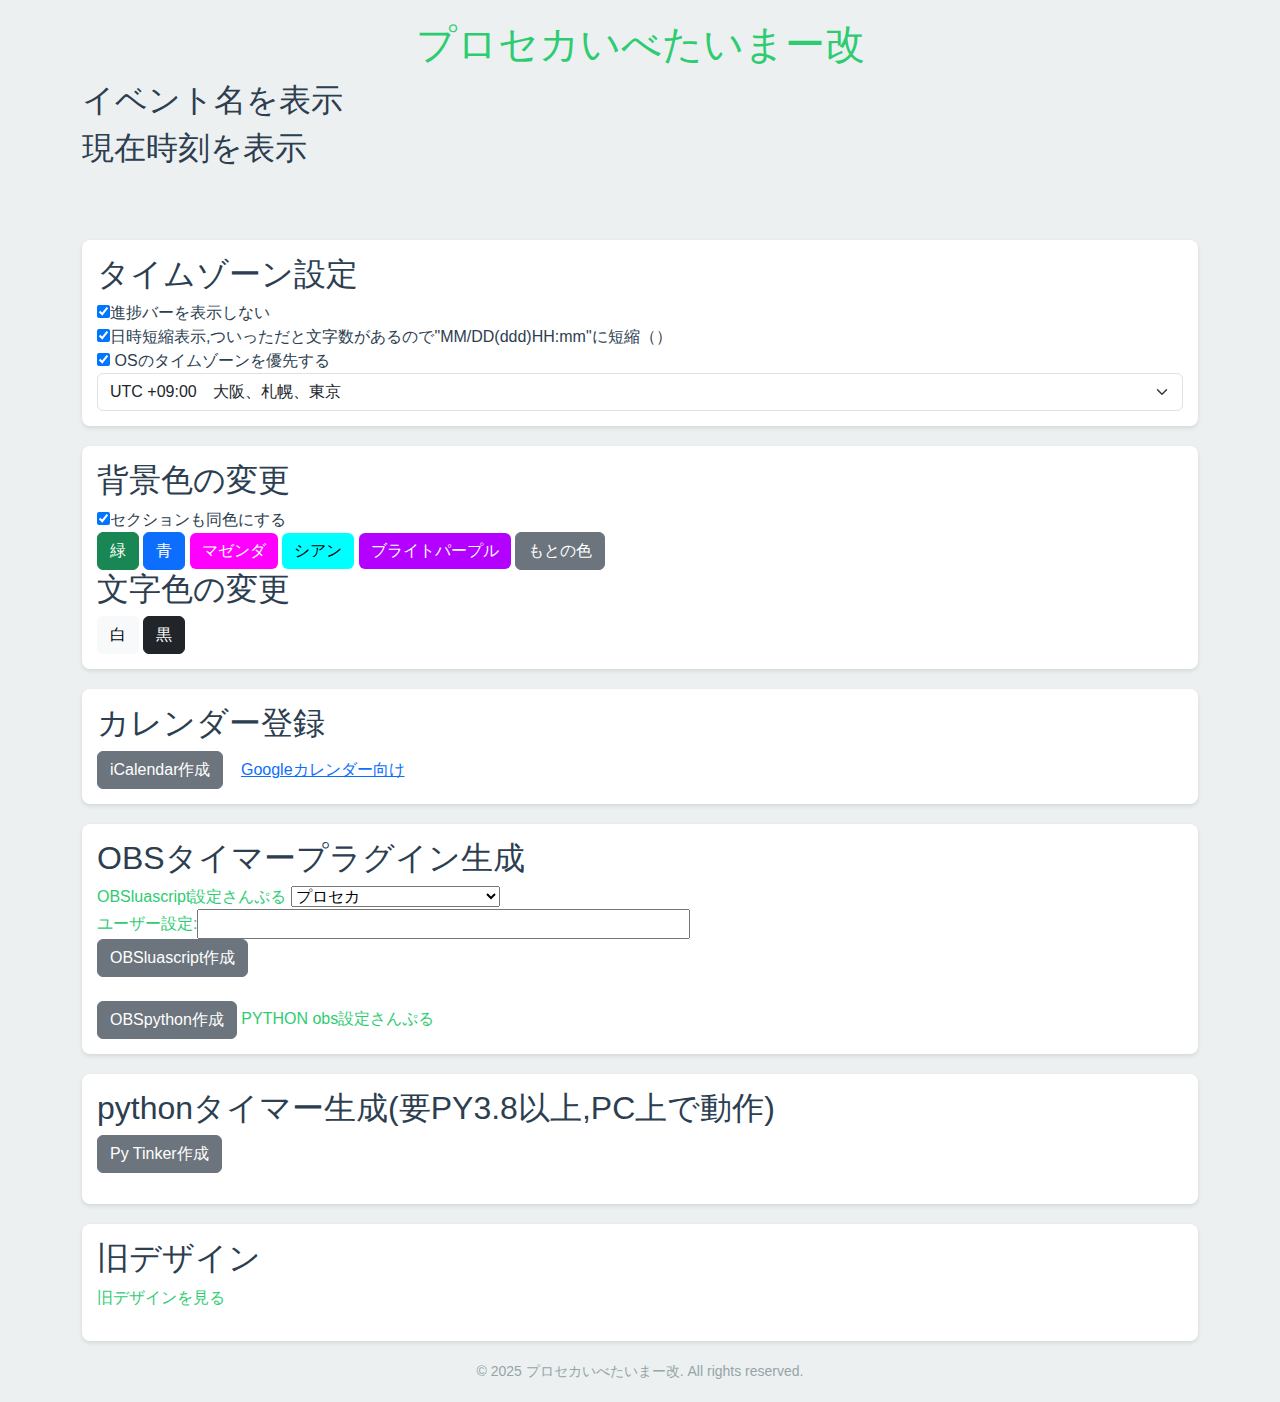
==== b.html @ b6eb817f "miku" ====
<!DOCTYPE html>
<html lang="ja">

<head>
    <meta charset="UTF-8">
    <meta name="viewport" content="width=device-width, initial-scale=1.0">
    <title>プロセカいべたいまー改</title>
    <link rel="stylesheet" href="https://cdn.jsdelivr.net/npm/bootstrap@5.3.0/dist/css/bootstrap.min.css">
    <style>
        body {
            background-color: #ecf0f1;
            color: #2c3e50;
            font-family: Arial, sans-serif;
        }

        h1 {
            text-align: center;
            margin-top: 20px;
            color: #2ecc71;
        }
        
        .myText{
            color: #2c3e50;
            font-size: clamp(16px, 2.9vw, 32px);
            font-family: Arial, sans-serif;
        }

        .section {
            margin: 20px auto;
            padding: 15px;
            background: #ffffff;
            border-radius: 8px;
            box-shadow: 0 2px 4px rgba(0, 0, 0, 0.1);
        }

        a {
            color: #2ecc71;
            text-decoration: none;
        }

        a:hover {
            text-decoration: underline;
        }

        .footer {
            text-align: center;
            margin: 20px 0;
            font-size: 14px;
            color: #95a5a6;
        }
            /* カスタムボタンのスタイル */
    .btn-magenta {
      background-color: magenta;
      color: white;
      border: none;
    }
    .btn-magenta:hover {
      background-color: #d400d4;
    }

    .btn-cyan {
      background-color: cyan;
      color: black;
      border: none;
    }
    .btn-cyan:hover {
      background-color: #00b7eb;
    }

    .btn-blight-purple {
      background-color: #b300FF; /* ブライトパープル */
      color: white;
      border: none;
    }
    .btn-light-purple:hover {
      background-color: #c48bcc;
    }
    </style>
</head>

<body>
    <h1>プロセカいべたいまー改</h1>

    <div class="container">
        <!-- イベント情報セクション -->
        <div class="myText">
            <span id="ibe">イベント名を表示</span><br>
            <span id="cdt_now">現在時刻を表示</span><br><br>
        </div>

        <!-- タイムゾーン設定セクション -->
        <div class="section">
            <h2>タイムゾーン設定</h2>
            <label for="bar"><input type="checkbox" name="hyouka" checked="checked" id="bar">進捗バーを表示しない</label><br>
            <label for="CUSTOM"><input type="checkbox" name="hyouka" checked="checked"
                    id="CUSTOM">日時短縮表示,ついっただと文字数があるので"MM/DD(ddd)HH:mm"に短縮（）</label>
            <form name="tzone">
                <label for="OF">
                    <input type="checkbox" checked="checked" value="NEW" id="OF">
                    OSのタイムゾーンを優先する
                </label><br>
                <select name="owata" class="form-select">
                    <option value="">UTC -12:00　国際日付変更線西側</option>
                    <option value="">UTC -11:00　ミッドウェー島</option>
                    <option value="">UTC -10:00　ハワイ</option>
                    <option value="">UTC -09:00　アラスカ</option>
                    <option value="">UTC -08:00　(米国およびカナダ　; ティファナティファナ</option>
                    <option value="">UTC -07:00　山岳部標準時:(米国およびカナダ　</option>
                    <option value="">UTC -07:00　チワワ、ラパス、マサトラン</option>
                    <option value="">UTC -07:00　アリゾナ州</option>
                    <option value="">UTC -06:00　中部標準:(米国およびカナダ　</option>
                    <option value="">UTC -06:00　サスカチェワン</option>
                    <option value="">UTC -06:00　グアダラハラ、メキシコシティ、モンテレー</option>
                    <option value="">UTC -06:00　中央アメリカ</option>
                    <option value="">UTC -05:00　(米国およびカナダ）、東部標準時</option>
                    <option value="">UTC -05:00　インディアナ (東部　</option>
                    <option value="">UTC -05:00　ボゴタ、リマ、Quito</option>
                    <option value="">UTC -04:00　大西洋標準:(カナダ　</option>
                    <option value="">UTC -04:00　ジョージタウン、ラパス、サンフアン</option>
                    <option value="">UTC -04:00　サンティアゴ</option>
                    <option value="">UTC -03:30　ニューファンドランド</option>
                    <option value="">UTC -03:00　ブラジリア</option>
                    <option value="">UTC -03:00　ジョージタウン</option>
                    <option value="">UTC -03:00　グリーンランド</option>
                    <option value="">UTC -02:00　中央大西洋</option>
                    <option value="">UTC -01:00　アゾレス諸島</option>
                    <option value="">UTC -01:00　カーボベルデ諸島</option>
                    <option value="">UTC +00:00　 ダブリン、エジンバラ、リスボン、ロンドン、グリニッジ標準時、世界協定時刻</option>
                    <option value="">UTC +00:00　モンロビア、レイキャビク</option>
                    <option value="">UTC +01:00　サニーベイル, カリフォルニア州、ブラチスラバ、ブダペスト、Ljubljana、プラハ</option>
                    <option value="">UTC +01:00　サラエボ、Skopje、ワルシャワ、Zagreb</option>
                    <option value="">UTC +01:00　ブリュッセル、コペンハーゲン、マドリッド、パリ</option>
                    <option value="">UTC +01:00　アムステルダム、ベルリン、ベルン、ローマ、ストックホルム、ウィーン</option>
                    <option value="">UTC +01:00　西中央アフリカ</option>
                    <option value="">UTC +02:00　ミンスク</option>
                    <option value="">UTC +02:00　カイロ</option>
                    <option value="">UTC +02:00　ヘルシンキ、キエフ、リガ、ソフィア、Tallinn、Vilnius</option>
                    <option value="">UTC +02:00　アテネ、ブカレスト、イスタンブール</option>
                    <option value="">UTC +02:00　エルサレム</option>
                    <option value="">UTC +02:00　ハラレ、プレトリア</option>
                    <option value="">UTC +03:00　モスクワ、サンクト ペテルスブルグ、ボルゴグラード</option>
                    <option value="">UTC +03:00　クウェート、リヤド</option>
                    <option value="">UTC +03:00　ナイロビ</option>
                    <option value="">UTC +03:00　バグダッド</option>
                    <option value="">UTC +03:30　テヘラン</option>
                    <option value="">UTC +04:00　アブダビ、マスカット</option>
                    <option value="">UTC +04:00　バクー、トビリシ、エレバン</option>
                    <option value="">UTC +04:30　カブール</option>
                    <option value="">UTC +05:00　エカテリンブルク</option>
                    <option value="">UTC +05:00　タシケント</option>
                    <option value="">UTC +05:30　チェンナイ、カルカッタ、ムンバイ、ニューデリー</option>
                    <option value="">UTC +05:45　カトマンズ</option>
                    <option value="">UTC +06:00　アスタナ、ダッカ</option>
                    <option value="">UTC +06:00　スリジャヤワルダナプラコッテ</option>
                    <option value="">UTC +06:00　アルマアトイ、ノボシビルスク</option>
                    <option value="">UTC +06:30　ヤンゴン (ラングーン　</option>
                    <option value="">UTC +07:00　バンコク、ハノイ、ジャカルタ</option>
                    <option value="">UTC +07:00　クラスノヤルスク</option>
                    <option value="">UTC +08:00　北京、重慶、ホンコン、ウルムチ</option>
                    <option value="">UTC +08:00　マレーシア. クアラルンプール、シンガポール</option>
                    <option value="">UTC +08:00　台北</option>
                    <option value="">UTC +08:00　パース</option>
                    <option value="">UTC +08:00　イルクーツク、ウランバートル</option>
                    <option value="">UTC +09:00　ソウル</option>
                    <option selected="selected" value="">UTC +09:00　大阪、札幌、東京</option>
                    <option value="">UTC +09:00　ヤクーツク</option>
                    <option value="">UTC +09:30　ダーウィン</option>
                    <option value="">UTC +09:30　アデレード</option>
                    <option value="">UTC +10:00　キャンベラ、メルボルン、シドニー</option>
                    <option value="">UTC +10:00　ブリスベン</option>
                    <option value="">UTC +10:00　ホバート</option>
                    <option value="">UTC +10:00　ウラジオ ストック</option>
                    <option value="">UTC +10:00　グアム、ポートモレスビー</option>
                    <option value="">UTC +11:00　マガダン、ソロモン諸島、ニューカレドニア</option>
                    <option value="">UTC +12:00　フィジー、カムチャツカ、マーシャル諸島</option>
                    <option value="">UTC +12:00　オークランド、ウェリントン</option>
                    <option value="">UTC +13:00　キリバス、サモア、トケラウ、トンガ、ニュージーランド夏、フィジー夏</option>
                    <option value="">UTC +14:00　サモア夏</option>
                </select>
            </form>
        </div>

        <!-- 背景色変更セクション -->
        <div class="section">
            <h2>背景色の変更</h2>
            <label for="same_color"><input type="checkbox" name="hyouka" checked="checked"
                    id="same_color">セクションも同色にする</label><br>
            <button class="btn btn-success" onclick="changeBoxColor('#008000','#ccffcc');">緑</button>
            <button class="btn btn-primary" onclick="changeBoxColor('#0000ff','#cceeff');">青</button>
            <button class="btn btn btn-magenta" onclick="changeBoxColor('#ff00ff','#ff99aa');">マゼンダ</button>
  			<button class="btn btn-cyan" onclick="changeBoxColor('#00ffff','#ccffff');">シアン</button>
  			<button class="btn btn-blight-purple" onclick="changeBoxColor('#b300ff','#cc99ff');">ブライトパープル</button>
            <button class="btn btn-secondary" onclick="changeBoxColor('#ecf0f1','#ffffff');" >もとの色</button>
            
            <h2>文字色の変更</h2>
            <button class="btn btn-light" onclick="changeTxtColor('#ffffff');">白</button>
            <button class="btn btn-dark" onclick="changeTxtColor('#000000');">黒</button>

        </div>

        <!-- カレンダー登録 -->
        <div class="section">
            <h2>カレンダー登録</h2>
            <button class="btn btn-secondary" onclick="makeical(); return false;">iCalendar作成</button>
            <a href="./miku_event_calender.html" class="btn btn-link">Googleカレンダー向け</a>
        </div>

        <!--OBSたいまー-->
        <div class="section">
            <h2>OBSタイマープラグイン生成</h2>
                <a href="https://photos.app.goo.gl/anwmTnhhAua4p8aP9">OBSluascript設定さんぷる</a>
                <select name="obs" id="obstxt">
                    <option value="">ミリ縦</option>
                    <option value="">ミリコリア</option>
                    <option value="">台湾</option>
                    <option value="">ミリデレ2</option>
                    <option value="">ミリミリデレ</option>
                    <option selected="selected">プロセカ</option>
                    <option value="">ユーザー設定(タブ区切り)</option>
                </select><br>
                <a href="OBSdere_sample.txt">ユーザー設定:</a><input type="text" name="" value="" id="user" maxlength="200"
                    size="50"><br>				
                <button class="btn btn-secondary" onclick="makeplugin(); return false;">OBSluascript作成</button><br><br>
                <button class="btn btn-secondary" onclick="makepluginpy(); return false;">OBSpython作成</button>
                <a href="https://photos.app.goo.gl/puPDpiXsFb41YjW77">PYTHON obs設定さんぷる</a>

        </div>
        <!--pythonoたいまー-->
        <div class="section">
        <h2>pythonタイマー生成(要PY3.8以上,PC上で動作)</h2>
        <button class="btn btn-secondary" onclick="makepy();return false;">Py Tinker作成</button>
            </p>
        </div>

        <!-- 旧デザインリンク -->
        <div class="section">
            <h2>旧デザイン</h2>
            <p><a href="./miku_ibetimer_old.html">旧デザインを見る</a></p>
        </div>
    </div>
    <div class="footer">© 2025 プロセカいべたいまー改. All rights reserved.</div>

    <script src="https://ajax.googleapis.com/ajax/libs/jquery/2.0.0/jquery.min.js"></script>
    <script src="./LIB/moment-with-locales.js"></script>
    <script
        src="https://script.googleusercontent.com/macros/echo?user_content_key=[base64]&lib=MZpfFxa5O7Ug6FBst2kEU43ndBJ9ix56c"></script>
    <!--<script src="settei.txt"></script>-->
    <script src="./LIB/strmdn_web_timer.js"></script>
</body>

</html>
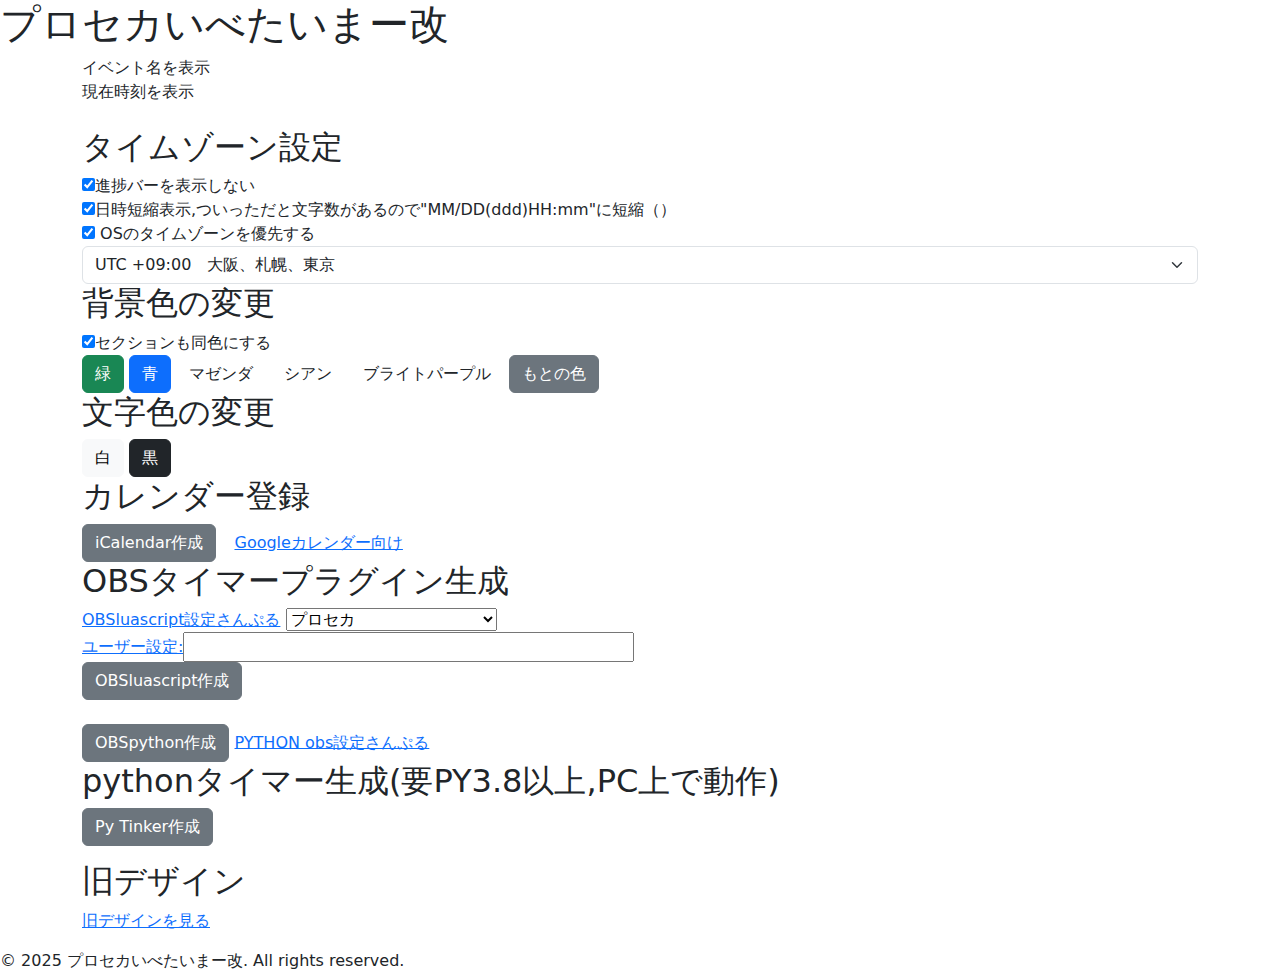
==== commit fd8cd648: "海外版カレンダー追加　FFで動いてなかったので修正" ====
--- a/b.html
+++ b/b.html
@@ -6,76 +6,7 @@
     <meta name="viewport" content="width=device-width, initial-scale=1.0">
     <title>プロセカいべたいまー改</title>
     <link rel="stylesheet" href="https://cdn.jsdelivr.net/npm/bootstrap@5.3.0/dist/css/bootstrap.min.css">
-    <style>
-        body {
-            background-color: #ecf0f1;
-            color: #2c3e50;
-            font-family: Arial, sans-serif;
-        }
-
-        h1 {
-            text-align: center;
-            margin-top: 20px;
-            color: #2ecc71;
-        }
-        
-        .myText{
-            color: #2c3e50;
-            font-size: clamp(16px, 2.9vw, 32px);
-            font-family: Arial, sans-serif;
-        }
-
-        .section {
-            margin: 20px auto;
-            padding: 15px;
-            background: #ffffff;
-            border-radius: 8px;
-            box-shadow: 0 2px 4px rgba(0, 0, 0, 0.1);
-        }
-
-        a {
-            color: #2ecc71;
-            text-decoration: none;
-        }
-
-        a:hover {
-            text-decoration: underline;
-        }
-
-        .footer {
-            text-align: center;
-            margin: 20px 0;
-            font-size: 14px;
-            color: #95a5a6;
-        }
-            /* カスタムボタンのスタイル */
-    .btn-magenta {
-      background-color: magenta;
-      color: white;
-      border: none;
-    }
-    .btn-magenta:hover {
-      background-color: #d400d4;
-    }
-
-    .btn-cyan {
-      background-color: cyan;
-      color: black;
-      border: none;
-    }
-    .btn-cyan:hover {
-      background-color: #00b7eb;
-    }
-
-    .btn-blight-purple {
-      background-color: #b300FF; /* ブライトパープル */
-      color: white;
-      border: none;
-    }
-    .btn-light-purple:hover {
-      background-color: #c48bcc;
-    }
-    </style>
+    <link rel="stylesheet" href="./css/miku_modern.css">
 </head>
 
 <body>
@@ -243,8 +174,8 @@
     <script src="https://ajax.googleapis.com/ajax/libs/jquery/2.0.0/jquery.min.js"></script>
     <script src="./LIB/moment-with-locales.js"></script>
     <script
-        src="https://script.googleusercontent.com/macros/echo?user_content_key=[base64]&lib=MZpfFxa5O7Ug6FBst2kEU43ndBJ9ix56c"></script>
-    <!--<script src="settei.txt"></script>-->
+        src="https://script.google.com/macros/s/AKfycbwchHWQTL8o2QHjcHxraISHzEc3NJ4SQJ_2kpo9wyujKp3pxEqW5seDEg5OL9OmV7dE9g/exec"></script>
+           <!--<script src="settei.txt"></script>-->
     <script src="./LIB/strmdn_web_timer.js"></script>
 </body>
 
